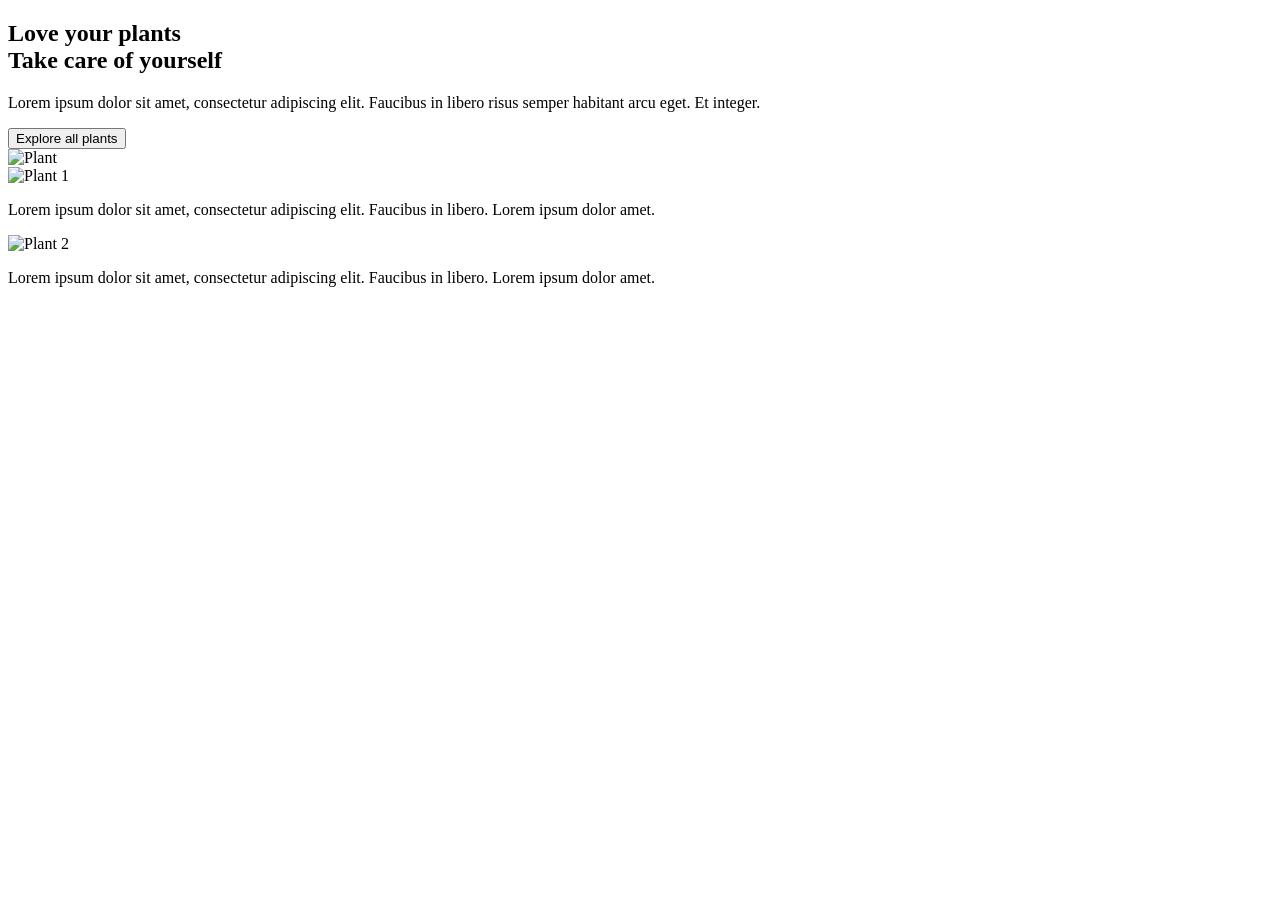
==== html/landing-page40.html @ c8030f15 "feat: :sparkles:salas" ====
<!DOCTYPE html>
<html lang="en">
<head>
  <meta charset="UTF-8">
  <meta name="viewport" content="width=device-width, initial-scale=1.0">
  <title>Plant Care</title>
  <link rel="stylesheet" href="/landing-pages/css/style40.css">
</head>
<body>

  <section class="section">
    <div class="text">
      <h1>Love your plants <br> Take care of yourself</h1>
      <p>
        Lorem ipsum dolor sit amet, consectetur adipiscing elit. 
        Faucibus in libero risus semper habitant arcu eget. Et integer.
      </p>
      <button class="boton">Explore all plants</button>
    </div>

    <div class="image">
      <img src="/landing-pages/images/pagina40/Image (3).png" alt="Plant">
    </div>
  </section>

 
  <section class="cards">
    <div class="card">
      <img src="/landing-pages/images/pagina40/Rectangle 71.png" alt="Plant 1">
      <p>Lorem ipsum dolor sit amet, consectetur adipiscing elit. 
        Faucibus in libero. Lorem ipsum dolor amet.</p>
    </div>
    <div class="card">
      <img src="/landing-pages/images/pagina40/Rectangle 71 (1).png" alt="Plant 2">
      <p>Lorem ipsum dolor sit amet, consectetur adipiscing elit. 
        Faucibus in libero. Lorem ipsum dolor amet.</p>
    </div>
  </section>

</body>
</html>
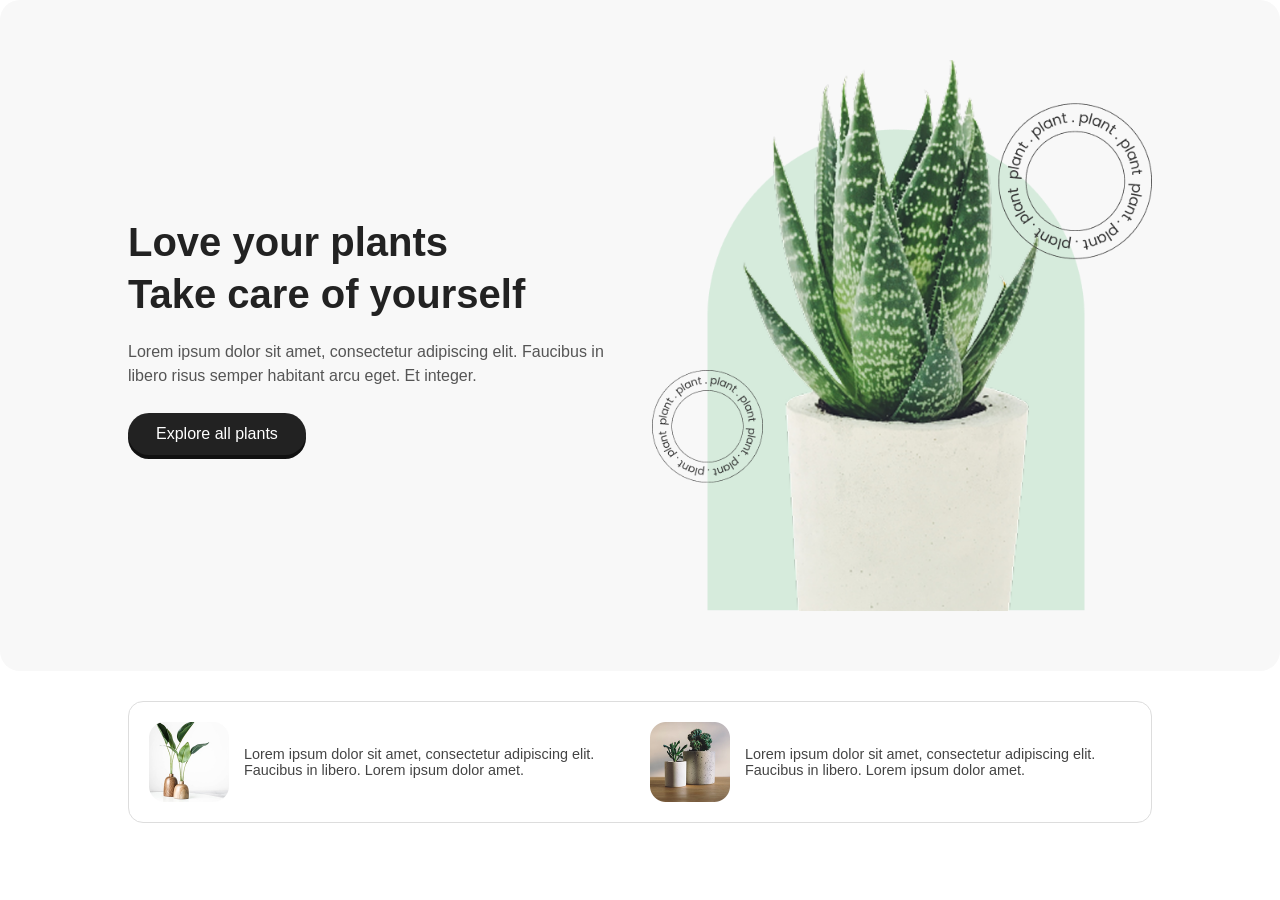
==== commit dcde6fcc: "feat: :truck:  cambios en las rutas" ====
--- a/html/landing-page40.html
+++ b/html/landing-page40.html
@@ -4,7 +4,7 @@
   <meta charset="UTF-8">
   <meta name="viewport" content="width=device-width, initial-scale=1.0">
   <title>Plant Care</title>
-  <link rel="stylesheet" href="/landing-pages/css/style40.css">
+  <link rel="stylesheet" href="../css/style40.css">
 </head>
 <body>
 
@@ -19,19 +19,19 @@
     </div>
 
     <div class="image">
-      <img src="/landing-pages/images/pagina40/Image (3).png" alt="Plant">
+      <img src="../image/pagina40/Image (3).png" alt="Plant">
     </div>
   </section>
 
  
   <section class="cards">
     <div class="card">
-      <img src="/landing-pages/images/pagina40/Rectangle 71.png" alt="Plant 1">
+      <img src="../image/pagina40/Rectangle 71.png" alt="Plant 1">
       <p>Lorem ipsum dolor sit amet, consectetur adipiscing elit. 
         Faucibus in libero. Lorem ipsum dolor amet.</p>
     </div>
     <div class="card">
-      <img src="/landing-pages/images/pagina40/Rectangle 71 (1).png" alt="Plant 2">
+      <img src="../image/pagina40/Rectangle 71 (1).png" alt="Plant 2">
       <p>Lorem ipsum dolor sit amet, consectetur adipiscing elit. 
         Faucibus in libero. Lorem ipsum dolor amet.</p>
     </div>
--- a/css/style40.css
+++ b/css/style40.css
@@ -0,0 +1,210 @@
+* {
+    margin: 0;
+    padding: 0;
+    box-sizing: border-box;
+}
+
+body {
+    font-family: Arial, Helvetica, sans-serif;
+    background: #fff;
+    color: #222;
+}
+
+
+.section {
+    display: grid;
+    grid-template-columns: 1fr 1fr;
+    align-items: center;
+    gap: 40px;
+    padding: 60px 10%;
+    background: #f8f8f8;
+    border-radius: 20px;
+}
+
+.text h1 {
+    font-size: 2.5rem;
+    margin-bottom: 20px;
+    line-height: 1.3;
+}
+
+.text p {
+    font-size: 1rem;
+    margin-bottom: 25px;
+    color: #555;
+    line-height: 1.5;
+}
+
+.text .boton {
+    background: #222;
+    color: #fff;
+    border: none;
+    padding: 12px 28px;
+    border-radius: 30px;
+    font-size: 1rem;
+    cursor: pointer;
+    box-shadow: 0 4px 0 #111;
+    transition: all 0.3s;
+}
+
+.text .boton:hover {
+    background: #333;
+    transform: translateY(-2px);
+    box-shadow: 0 6px 0 #111;
+}
+
+
+.image {
+    position: relative;
+    display: flex;
+    justify-content: center;
+    align-items: center;
+}
+
+.image img {
+    max-width: 500px;
+    z-index: 2;
+    position: relative;
+}
+
+.bg-shape {
+    position: absolute;
+    width: 70%;
+    height: 80%;
+    background: #d9f0df;
+    border-radius: 40% 0 0 40%;
+    right: 0;
+    top: 10%;
+    z-index: 1;
+}
+
+
+.circle1,
+.circle2 {
+    position: absolute;
+    border: 1px solid #aaa;
+    border-radius: 50%;
+    font-size: 0.75rem;
+    padding: 25px;
+    color: #444;
+    white-space: nowrap;
+    background: #fff;
+}
+
+.circle1 {
+    bottom: 15%;
+    left: 20%;
+}
+
+.circle2 {
+    top: 15%;
+    right: 10%;
+}
+
+
+.cards {
+    display: flex;
+    justify-content: space-between;
+    gap: 20px;
+    margin: 30px 10%;
+    padding: 20px;
+    border: 1px solid #ddd;
+    border-radius: 15px;
+    background: #fff;
+}
+
+.cards .card {
+    display: flex;
+    align-items: center;
+    gap: 15px;
+    font-size: 0.9rem;
+    color: #444;
+    flex: 1;
+}
+
+.cards .card img {
+    width: 80px;
+    border-radius: 8px;
+}
+
+
+@media (max-width: 1024px) {
+    .section {
+        grid-template-columns: 1fr;
+        text-align: center;
+        padding: 40px 5%;
+        gap: 30px;
+    }
+
+    .text .boton {
+        margin: 0 auto;
+    }
+
+    .image img {
+        max-width: 400px;
+    }
+
+    .cards {
+        flex-direction: column;
+        margin: 30px 5%;
+    }
+}
+
+@media (max-width: 768px) {
+    .text h1 {
+        font-size: 2rem;
+    }
+
+    .section {
+        padding: 30px 20px;
+    }
+
+    .circle1,
+    .circle2 {
+        display: none;
+    }
+
+    .image img {
+        max-width: 320px;
+    }
+
+    .cards {
+        margin: 20px 20px;
+        padding: 15px;
+    }
+}
+
+@media (max-width: 480px) {
+    .text h1 {
+        font-size: 1.6rem;
+    }
+
+    .text p {
+        font-size: 0.9rem;
+    }
+
+    .text .boton {
+        width: 100%;
+        display: block;
+    }
+
+    .image img {
+        max-width: 260px;
+    }
+
+    .bg-shape {
+        display: none;
+    }
+
+    .section {
+        border-radius: 12px;
+    }
+
+    .cards {
+        margin: 15px 10px;
+        gap: 15px;
+    }
+
+    .cards .card img {
+        width: 60px;
+    }
+}
